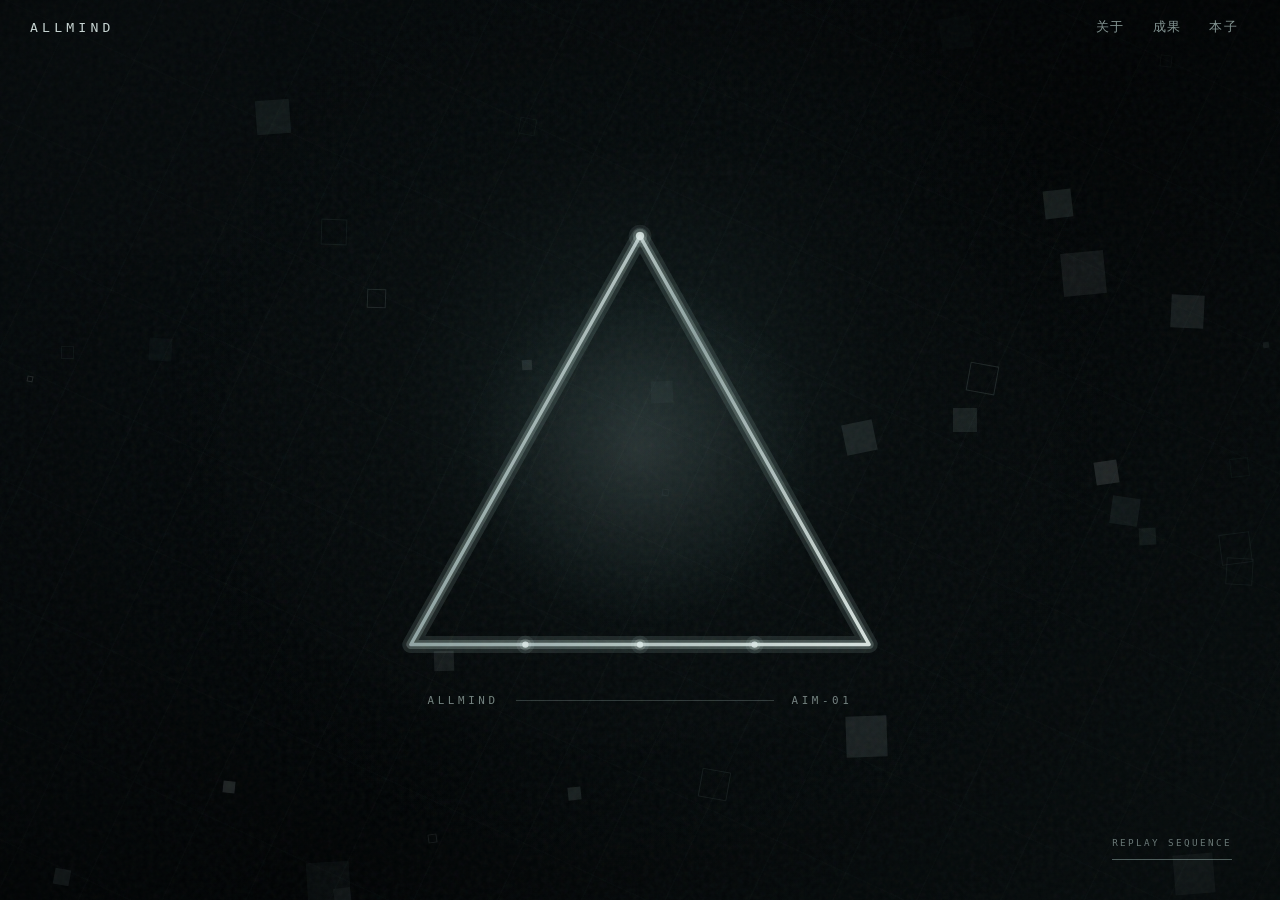
==== index.html @ b362d3a6 "Initial commit: ALLMIND 个人网站 - 首页:AIM 几何标志绘制动画(stroke-dashoffset 逐笔绘制,双层描边伪造辉光,全程零 SVG 滤镜)  - 内容页:关于" ====
<!doctype html>
<!--
  <!doctype html> 是文档类型声明，不是普通 HTML 标签。
  它告诉浏览器按照现代 HTML5 标准模式解析页面，避免进入兼容旧网页的怪异模式。
-->
<html lang="zh-CN">
  <!--
    <html> 是整个文档的根元素。
    lang="zh-CN" 表示主要语言为简体中文，搜索引擎、翻译工具和屏幕阅读器
    会使用这个信息选择更合适的处理方式。

    HTML 标签通常成对出现：
      <section> 是开始标签；
      </section> 是结束标签；
    标签之间是它的子内容。

    写在开始标签内的 name="value" 叫“属性”：
    - name 是属性名；
    - = 连接属性名和值；
    - value 通常写在双引号内。
  -->
  <head>
    <!--
      <head> 保存页面元数据、标题和外部资源引用，一般不直接显示在页面主体中。
      <body> 才保存用户能够看到或交互的内容。
    -->
    <meta charset="UTF-8" />
    <!-- charset 指定 UTF-8 编码，使中文和大多数字符能够正确显示。 -->

    <meta name="viewport" content="width=device-width, initial-scale=1.0" />
    <!--
      viewport 控制移动设备的布局视口：
      - width=device-width：布局宽度等于设备屏幕宽度；
      - initial-scale=1.0：初始缩放比例为 1。
    -->

    <meta name="theme-color" content="#05090a" />
    <!-- 部分移动浏览器会用 theme-color 设置地址栏等界面的主题色。 -->

    <title>AIM // Linkage Sequence</title>
    <!-- title 显示在浏览器标签页和书签名称中。 -->

    <link rel="stylesheet" href="./style.css" />
    <!--
      <link> 引入外部资源：
      - rel="stylesheet" 表示资源是样式表；
      - href="./style.css" 表示读取当前目录中的 style.css；
      - ./ 代表“当前 HTML 文件所在目录”。
    -->
  </head>
  <body>
    <!-- 顶部主站导航：常显，让访客从动画门面直接进入三个内容页。 -->
    <nav class="home-nav" aria-label="站点导航">
      <a class="home-nav-brand" href="./index.html" aria-current="page">ALLMIND</a>
      <div class="home-nav-links">
        <a href="./about.html">关于</a>
        <a href="./works.html">成果</a>
        <a href="./notebook.html">本子</a>
      </div>
    </nav>

    <!--
      id 与 class 的区别：
      - id 在一个页面中应当唯一，例如 id="scene"；
      - class 可以被多个元素复用，也可同时写多个类名；
      - CSS 中 #scene 选择 id，.scene 选择 class；
      - JavaScript 可以通过 querySelector 使用相同的选择器语法。
    -->

    <!--
      整个页面只有一个主场景。
      scene 同时作为 CSS 背景容器，以及 JS 添加 restarting/is-complete 状态类的节点。
    -->
    <main class="scene" id="scene" aria-label="A 与 M 几何标志动画，单击可跳过绘制，结尾两次闪烁不可跳过，闪烁结束后双击可重新播放">
      <!-- aria-hidden 表示这两个元素只有装饰作用，屏幕阅读器无需朗读。 -->
      <div class="noise" aria-hidden="true"></div>
      <div class="scanline" aria-hidden="true"></div>
      <!-- 背景不规则方块层：方块本体由 app.js 随机生成分布与亮度。 -->
      <div class="blocks" aria-hidden="true"></div>

      <section class="mark-wrap" aria-label="几何字母 A 与 M">
        <div class="halo" aria-hidden="true"></div>

        <!--
          viewBox 建立 520×460 的内部坐标系。
          页面缩放 SVG 时，所有路径坐标仍然以这个固定坐标系计算。

          SVG 是基于 XML 的矢量图形语法：
          - 与位图不同，放大后路径不会出现像素锯齿；
          - path 保存点和线的数学坐标；
          - stroke 控制线条，fill 控制内部填充。

          role="img" 告诉无障碍工具把整个 SVG 当作一张图片；
          aria-labelledby="logo-title logo-desc" 表示图片名称和描述来自
          id 为 logo-title、logo-desc 的两个元素。
        -->
        <svg class="mark" viewBox="0 0 520 460" role="img" aria-labelledby="logo-title logo-desc">
          <!-- title 和 desc 为屏幕阅读器提供图形名称及绘制过程说明。 -->
          <title id="logo-title">A 与 M 合体几何标志</title>
          <desc id="logo-desc">外部三角形完成后，从底边四分之一和四分之三处同时连接顶点，绘制横线形成 A，再从横线两端连接底边中点形成 M，最后从横线中点垂直连接底边</desc>

          <!-- defs 中的滤镜和渐变不会直接显示，由后续图形通过 id 引用。 -->
          <defs>
            <!--
              这里原来定义了一个 <filter id="glow">（feGaussianBlur + feMerge）来产生
              发光描边，现已移除，改用“双层描边”伪造辉光：
              每条线条下方垫两条更粗、更淡、圆头的同形路径（.glow-far / .glow-near）。

              原因：SVG 滤镜是逐帧的离屏光栅化。绘制动画每帧都在改 stroke-dashoffset，
              等于每帧重算一次高斯模糊，这是全屏播放卡顿的最大来源；而滤镜带来的
              离屏缓冲还会让矢量线条发虚。双层描边是普通矢量绘制，零滤镜开销，
              线条也能保持锐利。
            -->

            <!--
              userSpaceOnUse 让渐变使用 SVG 坐标，而不是每条路径自己的包围盒。
              水平线的包围盒高度为 0；如果使用默认 objectBoundingBox，部分浏览器
              无法绘制该渐变，所以这里必须使用 userSpaceOnUse。
            -->
            <linearGradient id="metal" gradientUnits="userSpaceOnUse" x1="58" y1="38" x2="462" y2="398">
              <!--
                stop 定义渐变色标：
                - offset=0 是渐变起点；
                - offset=.45 是 45% 位置；
                - offset=1 是渐变终点。
              -->
              <stop offset="0" stop-color="#edf7f4" />
              <stop offset=".45" stop-color="#8fa3a2" />
              <stop offset="1" stop-color="#d8e3df" />
            </linearGradient>

            <!-- 标志中央的柔和径向光。 -->
            <radialGradient id="core" cx="50%" cy="48%" r="52%">
              <stop offset="0" stop-color="#dcebea" stop-opacity=".22" />
              <stop offset="1" stop-color="#89b2ae" stop-opacity="0" />
            </radialGradient>
          </defs>

          <!-- 位于所有线条下方的半透明中央微光。 -->
          <circle class="core" cx="260" cy="232" r="155" fill="url(#core)" />

          <!--
            外三角形是一条连续闭合路径：
            顶点(260,38) → 左下角(58,398) → 右下角(462,398) → Z 回到顶点。
            使用单条路径可以保证三个角在最终状态完全闭合。
          -->
          <g class="geometry outer" fill="none" stroke="url(#metal)" stroke-width="3">
            <!--
              path 的 d 属性是一串绘图命令：
              - M260 38：把画笔移动到 (260,38)，不画线；
              - L58 398：从当前位置画直线到 (58,398)；
              - L462 398：继续画直线到底边右端；
              - Z：关闭路径，自动连回最初的 M 坐标。

              SVG 坐标原点位于左上角：x 向右增大，y 向下增大。
            -->
            <!-- 两条辉光垫层必须排在主体之前：SVG 按文档顺序绘制，后写的画在上面。 -->
            <path class="glow glow-far" d="M260 38 L58 398 L462 398 Z" />
            <path class="glow glow-near" d="M260 38 L58 398 L462 398 Z" />
            <path class="draw outer-triangle" d="M260 38 L58 398 L462 398 Z" />
          </g>

          <!--
            内部 AIM 结构：
            - 外三角形底边从 x=58 到 x=462，全长 404；
            - x=159 = 58 + 404×1/4；
            - x=361 = 58 + 404×3/4；
            - 横线 y=221，距底边高度为 398-221=177；
            - 横线端点是它与两条 A 内斜线的交点；
            - (260,398) 是外三角形底边中点。
          -->
          <g class="geometry inner-a" fill="none" stroke="url(#metal)" stroke-width="3.5">
            <!--
              <g> 表示 group（分组）。
              fill、stroke、stroke-width 写在父级 g 上，内部 path 会继承它们；
              横线单独写 stroke 属性，则会覆盖继承的 stroke 渐变。
            -->

            <!-- 两条线分别从底边 1/4、3/4 处同时画向顶点，构成 A 的主体。 -->
            <path class="glow glow-far" d="M159 398 L260 38" />
            <path class="glow glow-near" d="M159 398 L260 38" />
            <path class="draw inner-left" d="M159 398 L260 38" />

            <path class="glow glow-far" d="M361 398 L260 38" />
            <path class="glow glow-near" d="M361 398 L260 38" />
            <path class="draw inner-right" d="M361 398 L260 38" />

            <!--
              A 的横线从中心向两侧展开。
              它用 scaleX 而不是 stroke-dashoffset 做动画，所以两个辉光垫层
              也要做同样的 scaleX（由 revealCrossbar 同步驱动）。
            -->
            <path class="glow glow-far glow-bar" d="M208.66 221 L311.34 221" />
            <path class="glow glow-near glow-bar" d="M208.66 221 L311.34 221" />
            <path class="a-bar" d="M208.66 221 L311.34 221" stroke="#dce9e7" />

            <!-- 从横线两端同时连接底边中点，与 A 的下半段共同构成 M。 -->
            <path class="glow glow-far" d="M208.66 221 L260 398" />
            <path class="glow glow-near" d="M208.66 221 L260 398" />
            <path class="draw m-left" d="M208.66 221 L260 398" />

            <path class="glow glow-far" d="M311.34 221 L260 398" />
            <path class="glow glow-near" d="M311.34 221 L260 398" />
            <path class="draw m-right" d="M311.34 221 L260 398" />

            <!-- 从横线中心垂直连接底边中点，形成 I 的主体。 -->
            <path class="glow glow-far" d="M260 221 L260 398" />
            <path class="glow glow-near" d="M260 221 L260 398" />
            <path class="draw i-stem" d="M260 221 L260 398" />
          </g>

          <!-- 关键连接点的发光圆点。 -->
          <g class="nodes" fill="#dce9e7">
            <!--
              circle 使用圆心坐标 cx/cy 和半径 r。
              例如 cx="260" cy="38" 表示圆心位于三角形顶点。

              每个节点同样用两层同心圆伪造辉光：半径更大、透明度更低。
              这些圆和主体圆在同一个 <g> 里，因此共用 nodes-in 淡入动画。
              辉光圆排在主体圆之前，保证实心亮点画在最上层。
            -->
            <circle class="glow-dot glow-dot-far" cx="260" cy="38" r="10" />
            <circle class="glow-dot glow-dot-near" cx="260" cy="38" r="6.4" />
            <circle cx="260" cy="38" r="3.6" />

            <circle class="glow-dot glow-dot-far" cx="159" cy="398" r="8" />
            <circle class="glow-dot glow-dot-near" cx="159" cy="398" r="5.2" />
            <circle cx="159" cy="398" r="2.8" />

            <circle class="glow-dot glow-dot-far" cx="361" cy="398" r="8" />
            <circle class="glow-dot glow-dot-near" cx="361" cy="398" r="5.2" />
            <circle cx="361" cy="398" r="2.8" />

            <circle class="glow-dot glow-dot-far" cx="260" cy="398" r="8" />
            <circle class="glow-dot glow-dot-near" cx="260" cy="398" r="5.2" />
            <circle cx="260" cy="398" r="2.8" />
          </g>
        </svg>

        <!-- 纯装饰状态栏，不参与几何动画和无障碍朗读。 -->
        <div class="status" aria-hidden="true">
          <!--
            span 是没有默认视觉语义的行内容器，适合包裹短文字或装饰线。
            三个 span 由 CSS Flex 布局排列在同一行。
          -->
          <span class="status-copy">ALLMIND</span>
          <span class="status-rule"></span>
          <span class="status-code">AIM-01</span>
        </div>
      </section>

      <!--
        登录与注册入口在结尾第一次闪烁开始时出现，并同步上升；
        两次闪烁结束后才可以点击。

        nav 表示这组链接属于页面导航；它的最终位置由 CSS 设置为
        top: calc(50% + 7.25rem)，即从原页面中线继续向下移动约 116px。
        到达指定位置的是整个按钮组的“上边缘”，而不是按钮组的中心。

        初始的 inert 会让按钮在屏幕下方等待期间无法被鼠标或键盘选中；
        JavaScript 在闪烁结束后移除 inert，并同步更新 aria-hidden。
      -->
      <nav
        class="auth-actions"
        id="auth-actions"
        aria-label="账号操作"
        aria-hidden="true"
        inert
      >
        <!-- a 标签负责页面跳转；href 指向之前创建的登录和注册页面。 -->
        <a class="access-button access-button-primary" href="./login.html">登录</a>
        <a class="access-button access-button-secondary" href="./register.html">注册</a>
      </nav>

      <!-- 点击按钮重播；页面其他位置也支持双击重播。 -->
      <button class="replay" id="replay" type="button" aria-label="重新播放动画">
        <!--
          type="button" 明确它是普通按钮；如果以后放进 form，
          它不会像默认 submit 按钮那样提交表单。
          aria-label 提供中文无障碍名称，按钮仍可显示英文视觉文字。
        -->
        REPLAY SEQUENCE
      </button>
    </main>

    <!--
      放在 body 末尾，确保脚本执行时上面的 DOM 元素已经创建完成。
      src="./app.js" 会下载并执行外部 JavaScript 文件。
    -->
    <script src="./app.js"></script>
  </body>
</html>
---- style.css ----
/*
 * AIM 页面样式结构
 * ----------------
 * 1. 全局基础样式
 * 2. 场景背景与氛围层
 * 3. SVG 标志及其初始状态
 * 4. 状态文字和重播按钮
 * 5. 装饰动画关键帧
 * 6. JavaScript 播放时使用的状态类
 * 7. 响应式与无障碍设置
 */

/*
 * ==================== CSS 语法基础 ====================
 *
 * CSS 的基本结构：
 *
 *     选择器 {
 *       属性: 值;
 *     }
 *
 * - 选择器决定“选中哪些 HTML 元素”；
 * - { ... } 是这组样式的声明块；
 * - 属性名说明要改变什么，例如 color；
 * - 冒号 : 分隔属性和值；
 * - 分号 ; 结束一条声明；
 * - CSS 属性一般使用连字符命名，例如 background-color；
 * - 与 JavaScript 不同，CSS 的空格和换行通常只影响可读性。
 *
 * 本文件常见选择器：
 * - .scene：选中 class="scene" 的元素；
 * - #scene：选中 id="scene" 的元素（本文件目前主要使用 class）；
 * - html, body：逗号表示两个选择器共享同一组声明；
 * - .scene::before：选中由 CSS 生成的伪元素；
 * - .replay:hover：只在鼠标悬停状态下匹配；
 * - .is-complete .draw：空格表示选中 .is-complete 内部的 .draw。
 *
 * class 适合复用和状态组合；id 应在页面中唯一，通常用于 JS 定位或锚点。
 */

/* ==================== 1. 全局基础样式 ==================== */

:root {
  /*
   * :root 表示文档根元素，在 HTML 中就是 <html>。
   * 全局字体、主题颜色和 CSS 自定义属性通常放在这里。
   */

  /* 告诉浏览器本页面采用深色主题，表单控件也会优先使用深色外观。 */
  color-scheme: dark;

  /* 依次尝试等宽字体；前面的字体不存在时自动使用后面的字体。 */
  font-family: "IBM Plex Mono", "JetBrains Mono", "SFMono-Regular", Consolas, monospace;
  background: #05090a;
}

/* border-box 让 width/height 包含 padding 和 border，尺寸更容易计算。 */
/*
 * * 是通配选择器，匹配所有元素。
 *
 * box-sizing 默认是 content-box：width 只包含内容区；
 * border-box：width 同时包含内容、padding 和 border，更容易控制最终尺寸。
 */
* { box-sizing: border-box; }

/*
 * 逗号表示 html 和 body 都应用后面的声明。
 * 一行内可以写多条“属性:值;”，效果与分行完全相同。
 */
html, body { width: 100%; min-height: 100%; margin: 0; }

/* 页面不滚动，始终作为一个全屏动画场景。 */
body { overflow: hidden; background: #05090a; }

/* button 默认不会继承字体，这里让它使用页面的等宽字体。 */
button { font: inherit; }

/* ==================== 2. 场景背景与氛围层 ==================== */

.scene {
  /* 为内部绝对定位元素建立定位上下文。 */
  /*
   * position:relative 不会让元素脱离普通布局，但会成为内部
   * position:absolute 元素的定位参考。
   */
  position: relative;

  /* Grid + place-items:center 是最简洁的水平、垂直居中组合。 */
  /*
   * display:grid 开启网格布局。
   * 本场景只有一个主要内容区，不需要显式划分行列；
   * place-items:center 是 align-items 和 justify-items 的简写。
   */
  display: grid;

  /* svh 使用移动端浏览器当前可见视口高度，减少地址栏造成的跳动。 */
  min-height: 100svh;
  place-items: center;

  /*
   * isolation 创建独立层叠上下文，让负 z-index 的背景层不会跑到 body 后面。
   */
  isolation: isolate;

  /*
   * overflow:hidden 会裁剪超出场景边界的网格和扫描光。
   * cursor:crosshair 把鼠标样式改为十字准星，只是视觉提示。
   */
  overflow: hidden;
  cursor: crosshair;

  /*
   * background 可以用逗号叠加多层背景，写在前面的位于上层。
   *
   * rgba(r,g,b,a) 的前三项是红绿蓝，a 是透明度，范围 0~1。
   * radial-gradient 产生径向渐变；linear-gradient 产生线性渐变。
   */
  /* 两层渐变：中心微光 + 全屏暗色底。 */
  background:
    radial-gradient(circle at 50% 45%, rgba(30, 49, 49, .52) 0, rgba(7, 13, 14, .76) 30%, transparent 58%),
    linear-gradient(135deg, #070d0f 0%, #020506 54%, #091011 100%);
}

/*
 * ::before 负责缓慢漂移的网格纹理；
 * ::after 复用基础定位，但随后被改造成固定暗角层。
 */
.scene::before,
.scene::after {
  /*
   * ::before 和 ::after 是伪元素，HTML 中不需要额外标签。
   * 伪元素必须设置 content 才会生成盒子，空字符串表示不显示文字。
   */
  content: "";

  /*
   * position:absolute 让元素脱离普通布局。
   * inset:-20% 是 top/right/bottom/left:-20% 的简写，
   * 让纹理比视口更大，移动时不容易露出边缘。
   */
  position: absolute;
  inset: -20%;

  /*
   * z-index 控制同一层叠上下文中的前后顺序。
   * 数值越大通常越靠前；负值放到主内容后方。
   */
  z-index: -2;
  background:
    repeating-linear-gradient(115deg, transparent 0 74px, rgba(157, 186, 179, .025) 75px 76px),
    repeating-linear-gradient(25deg, transparent 0 107px, rgba(157, 186, 179, .02) 108px 109px);
  animation: drift 18s linear infinite;
}

/*
 * 漂移的网格层比视口大 40%（inset:-20%），且铺着两层重复渐变。
 * 提升为合成层后，位移只改变图层变换，不必每帧重绘这块超大背景 ——
 * 这是全屏浏览时最容易被忽略的一处大面积重绘。
 */
.scene::before { will-change: transform; }

.scene::after {
  z-index: 4;

  /* 暗角层不接收鼠标事件，下面的按钮仍然可以点击。 */
  pointer-events: none;
  background: radial-gradient(ellipse at center, transparent 33%, rgba(0, 0, 0, .2) 63%, rgba(0, 0, 0, .84) 100%);
  animation: none;
}

/* 全屏颗粒层：内嵌 SVG 的 feTurbulence 生成程序化噪点，无需图片文件。 */
.noise {
  /*
   * inset:0 是 top/right/bottom/left:0 的简写，
   * 因而噪点层会完整覆盖最近的定位祖先 .scene。
   */
  position: absolute;
  inset: 0;
  z-index: 3;
  pointer-events: none;
  /* opacity 作用于整个元素及其内容，0 完全透明，1 完全不透明。 */
  opacity: .1;

  /*
   * data:image/svg+xml,... 是 Data URL，把一小段 SVG 直接写入 CSS。
   * %3C、%3E 等是 URL 编码后的 <、>，避免特殊字符破坏 CSS 语法。
   */
  background-image: url("data:image/svg+xml,%3Csvg viewBox='0 0 180 180' xmlns='http://www.w3.org/2000/svg'%3E%3Cfilter id='n'%3E%3CfeTurbulence type='fractalNoise' baseFrequency='.9' numOctaves='3' stitchTiles='stitch'/%3E%3C/filter%3E%3Crect width='100%25' height='100%25' filter='url(%23n)' opacity='.52'/%3E%3C/svg%3E");

  /*
   * animation 简写依次包含名称、时长、时间函数和重复次数。
   * steps(2) 让动画分两步跳变，而不是平滑插值；infinite 表示无限循环。
   */
  animation: grain .2s steps(2) infinite;

  /*
   * 噪点层覆盖整个视口，而 grain 每 0.2 秒就改变一次位移。
   * 提升为合成层后，这每秒 5 次的跳动只移动图层，不再重绘全屏噪点。
   */
  will-change: transform;
}

/* 从上向下扫过画面的淡色扫描光。 */
.scanline {
  position: absolute;
  /*
   * 四个 inset 值的顺序与 margin 相同：上、右、下、左。
   * 这里只有三个值：上=-35%，左右=0，下=auto。
   */
  inset: -35% 0 auto;
  z-index: 2;
  height: 28%;
  pointer-events: none;
  opacity: 0;
  background: linear-gradient(transparent, rgba(155, 199, 193, .055), rgba(220, 243, 239, .18), transparent);
  /*
   * 这里比前面的动画多一个 1.8s，它是 animation-delay：
   * 页面载入 1.8 秒后才开始第一次扫描。
   */
  animation: scan 5.8s ease-in-out 1.8s infinite;

  /* 扫描光用 translateY 位移，同样提升为合成层避免逐帧重绘。 */
  will-change: transform;
}

/* 背景不规则方块：方块本体由 app.js 随机生成,这里只负责容器与呼吸动画。 */
.blocks {
  position: absolute;
  inset: 0;
  /* 位于几何标志之后、网格纹理之前,作为纯背景装饰。 */
  z-index: -1;
  overflow: hidden;
  pointer-events: none;
}

.block {
  position: absolute;
  /* 尺寸、位置、颜色、基础透明度都由 JS 内联写入;--op 是呼吸的基准亮度。 */
  opacity: var(--op, .08);
  animation: block-breathe var(--dur, 9s) ease-in-out var(--delay, 0s) infinite;
}

/* 方块缓慢“呼吸”：从自身基准亮度渐暗到几乎消失,再恢复。 */
@keyframes block-breathe {
  0%, 100% { opacity: var(--op, .08); }
  50% { opacity: .015; }
}

/* ==================== 3. SVG 标志及其初始状态 ==================== */

.mark-wrap {
  position: relative;

  /* 在宽屏最大 590px，在窄屏使用视口宽度的 72%。 */
  /*
   * min(a,b) 选择较小值：
   * - 72vw 表示视口宽度的 72%；
   * - 590px 表示最大不超过 590 个 CSS 像素。
   */
  width: min(72vw, 590px);

  /*
   * 这里原有 filter: drop-shadow(0 22px 45px rgba(0,0,0,.72))，已移除，原因有两点：
   *
   * 1. 卡顿：它让整个标志子树先渲染到一个离屏表面再合成，而子树里的
   *    SVG 每帧都在变（描边动画），等于每帧重算一次 45px 半径的阴影；
   * 2. 模糊：离屏光栅化会按某个中间分辨率取样再缩放回屏幕尺寸，线条因此发虚。
   *    移除后 SVG 直接按矢量绘制，边缘会明显更锐利。
   *
   * 深色背景上这层阴影本来就几乎不可见，移除后视觉几乎没有差别。
   */
}

/* SVG 随容器等比例缩放；overflow:visible 允许辉光超出 viewBox。 */
.mark {
  /*
   * SVG 默认类似行内元素，可能在基线下留下空隙；
   * display:block 可以消除该空隙。
   */
  display: block;
  width: 100%;
  overflow: visible;
}

/* 标志后方呼吸式扩散的光晕。 */
.halo {
  position: absolute;
  inset: 17% 15%;
  /* 50% 圆角会把矩形变成椭圆。 */
  border-radius: 50%;
  opacity: 0;

  /*
   * 用径向渐变直接得到柔和光团，替代原来的 filter: blur(40px)。
   * blur() 需要每帧对整块区域做一次高斯模糊（这个光团还在做缩放动画），
   * 而径向渐变的边缘本身就是渐隐的，渲染代价几乎为零。
   * 三层色标让衰减曲线接近原来的模糊效果。
   */
  background: radial-gradient(
    circle,
    rgba(112, 155, 151, .17) 0%,
    rgba(112, 155, 151, .07) 42%,
    transparent 72%
  );

  animation: halo 8s ease-in-out 3.9s infinite;
}

/*
 * 辉光不再使用 SVG 滤镜（原 #glow 已从 index.html 移除）。
 *
 * 现在改用“双层描边”伪造发光：每条线条下方垫两条同形路径
 * （.glow-far / .glow-near），它们更粗、更淡、圆头，与主体线条
 * 以同一中心线叠加，越靠中心越亮、向外自然递减。
 *
 * 为什么这样做：
 * - 原来的 <filter id="glow">（feGaussianBlur + feMerge）是逐帧离屏光栅化。
 *   绘制动画每帧都在改 stroke-dashoffset，等于每帧重算一次高斯模糊，
 *   这是全屏播放卡顿的最大来源；离屏缓冲还会让矢量线条发虚。
 * - 双层描边是普通矢量绘制，零滤镜开销，线条保持完全锐利，
 *   而且绘制全程都能带辉光，不必在观感和性能之间取舍。
 */

/* ==================== 辉光垫层（双层描边伪造发光） ==================== */

/*
 * 三条描边（15 / 8 / 3.5）都以路径中心线为基准重叠绘制。
 * 与 .draw 一样先隐藏，等 JS 开始绘制时再显示，避免首帧闪现完整图形。
 */
.glow {
  fill: none;
  stroke-linecap: round;
  stroke-linejoin: round;
  visibility: hidden;
  stroke-dasharray: 0 9999;
  stroke-dashoffset: 0;
}

/* 外层：最粗、最淡，负责辉光的外部扩散。 */
.glow-far {
  stroke: rgba(188, 219, 213, .13);
  stroke-width: 15;
}

/* 内层：稍细、稍亮，让辉光从线条本体到外缘平滑过渡。 */
.glow-near {
  stroke: rgba(203, 230, 224, .22);
  stroke-width: 8;
}

/* 横线的两个垫层跟随 .a-bar 一起做 scaleX 展开，因此需要同样的变换参考系。 */
.glow-bar {
  transform-box: fill-box;
  transform-origin: center;
  transform: scaleX(0);
}

/* 节点辉光：两层更大的同心圆，与主体圆共用 nodes-in 淡入。 */
.glow-dot-far { fill: rgba(220, 233, 231, .1); }
.glow-dot-near { fill: rgba(220, 233, 231, .2); }

/*
 * 所有由 JavaScript 绘制的路径默认隐藏。
 * 这可以防止 JS 尚未执行时，浏览器先短暂显示完整图形。
 */
.draw {
  /*
   * visibility:hidden 会保留元素的几何信息，但不绘制它。
   * 因此 JS 仍然可以调用 getTotalLength() 计算路径长度。
   *
   * display:none 则可能让某些几何测量或动画流程更难处理，
   * 所以这里选择 visibility。
   */
  visibility: hidden;

  /*
   * stroke-dasharray 定义 SVG 描边“实线段、空白段”的交替长度；
   * stroke-dashoffset 控制整个虚线图案沿路径移动多少距离。
   * 初始值主要用于防止 JS 执行前闪现，真正长度会由 JS 动态覆盖。
   */
  stroke-dasharray: 0 9999;
  stroke-dashoffset: 0;
}

.outer-triangle {
  /* 圆角连接能避免三角形顶点出现尖锐缺口。 */
  stroke-linejoin: round;
}

/* 内部线条的端点和连接处使用圆角，与辉光风格保持一致。 */
.inner-left,
.inner-right,
.m-left,
.m-right,
.i-stem {
  stroke-linecap: round;
  stroke-linejoin: round;
}

.a-bar {
  stroke-linecap: round;
  visibility: hidden;

  /*
   * transform-box:fill-box 让变换参考横线自身的包围盒；
   * transform-origin:center 让 scaleX(0→1) 从中心同时向两侧展开。
   */
  transform-box: fill-box;
  transform-origin: center;
  /*
   * transform 不改变文档布局，只改变最终绘制结果。
   * scaleX(0) 将横向比例缩小为 0，所以横线不可见但仍保留结构。
   */
  transform: scaleX(0);
}

/* 中央径向微光，延迟到几何标志接近完成时出现。 */
/*
 * animation 简写此处依次为：
 * 名称 core-in、时长 2s、缓动 ease-out、延迟 3.35s、填充 forwards。
 * forwards 表示播放结束后保留最后一个关键帧。
 */
.core { opacity: 0; animation: core-in 2s ease-out 3.35s forwards; }

/*
 * 顶点与底边节点采用短促闪烁的 steps 动画。
 * 这里同样不挂滤镜：glow 和 opacity 在同一个元素上，会让那段淡入
 * 每帧重算一次模糊；辉光统一留到完成态点亮（见 .is-complete .nodes）。
 */
.nodes { opacity: 0; animation: nodes-in .4s steps(2) 4.15s forwards; }

/* ==================== 4. 状态文字、账号入口和重播按钮 ==================== */

.status {
  /*
   * Flex 布局适合把左文字、伸缩横线、右文字排列在同一行。
   * align-items:center 让三个子项在交叉轴上垂直居中。
   */
  display: flex;
  align-items: center;
  width: 72%;
  margin: -1.3rem auto 0;
  color: rgba(183, 203, 199, .62);
  /*
   * clamp(最小值, 理想值, 最大值)：
   * 字号随视口宽度变化，但不会小于 .54rem 或大于 .68rem。
   * rem 相对于根元素字体大小，vw 相对于视口宽度。
   */
  font-size: clamp(.54rem, 1.2vw, .68rem);
  letter-spacing: .33em;
  opacity: 0;
  transform: translateY(8px);
  animation: status-in .7s ease 4.4s forwards;
}

.status-rule {
  /*
   * flex:1 让中间线占据文字之外的剩余宽度。
   * margin 的两个值表示：上下 0，左右 1.1rem。
   */
  flex: 1;
  height: 1px;
  margin: 0 1.1rem;
  background: rgba(166, 190, 185, .26);
}

/*
 * 登录与注册按钮组的初始位置。
 *
 * position:absolute 让它以全屏 .scene 为定位参考；
 * top:100% 把按钮组的上边缘放在视口底边，因此整个按钮组位于页面下方；
 * left:50% 配合 translateX(-50%) 只负责水平居中，不做垂直方向的居中。
 */
.auth-actions {
  position: absolute;
  top: 100%;
  left: 50%;
  z-index: 5;
  display: flex;
  gap: clamp(.7rem, 2vw, 1rem);
  width: min(78vw, 430px);
  opacity: 0;
  pointer-events: none;
  transform: translateX(-50%);

  /*
   * top 的过渡产生“由下向上升起”的位移动画。
   * opacity 使用较短时间，让按钮开始移动时同步显现。
   */
  transition:
    top .9s cubic-bezier(.2, .75, .22, 1),
    opacity .42s ease-out;
}

/* 两个 a 标签共享按钮的尺寸、排版和交互基础样式。 */
.access-button {
  display: grid;
  flex: 1;
  min-width: 0;
  height: 48px;
  place-items: center;
  border: 1px solid rgba(201, 224, 219, .55);
  border-radius: 2px;
  color: #dce9e6;
  font-family: "Microsoft YaHei", "PingFang SC", sans-serif;
  font-size: .86rem;
  letter-spacing: .24em;
  text-decoration: none;
  box-shadow: 0 0 20px rgba(157, 195, 187, .07);
  transition:
    color .2s ease,
    border-color .2s ease,
    background .2s ease,
    box-shadow .2s ease;
}

/* 登录是主要操作，使用浅色金属质感填充。 */
.access-button-primary {
  color: #07100f;
  background: linear-gradient(110deg, rgba(145, 170, 166, .94), rgba(210, 225, 221, .96) 52%, rgba(145, 169, 165, .94));
}

/* 注册是次要操作，使用半透明深色背景。 */
.access-button-secondary { background: rgba(5, 13, 14, .76); }

.access-button:hover,
.access-button:focus-visible {
  border-color: #e0eeeb;
  box-shadow: 0 0 26px rgba(180, 216, 208, .18);
  outline: none;
}

.access-button-primary:hover,
.access-button-primary:focus-visible { background: #e1ece9; }

.access-button-secondary:hover,
.access-button-secondary:focus-visible {
  color: #fff;
  background: rgba(25, 43, 42, .9);
}

/* 固定在右下角的重播按钮。 */
.replay {
  position: absolute;
  /* clamp 让按钮到边缘的距离在不同屏幕上平滑变化。 */
  right: clamp(1.25rem, 4vw, 3rem);
  bottom: clamp(1.25rem, 4vw, 2.5rem);
  z-index: 5;
  padding: .7rem 0;
  /* 先清除按钮默认边框，再单独绘制底边。 */
  border: 0;
  border-bottom: 1px solid rgba(175, 203, 198, .42);
  color: rgba(191, 215, 211, .52);
  background: transparent;
  font-size: .58rem;
  letter-spacing: .26em;
  cursor: pointer;
  /*
   * transition 只在属性值发生变化时执行平滑过渡。
   * 这里鼠标悬停时文字和底边颜色会在 .25 秒内改变。
   */
  transition: color .25s, border-color .25s;
}

/*
 * :hover 匹配鼠标悬停；
 * :focus-visible 通常匹配键盘导航产生的焦点。
 * 两个选择器用逗号连接，表示任一状态都应用相同样式。
 */
.replay:hover,
.replay:focus-visible {
  color: #e0ece9;
  border-color: #d9e8e4;
  outline: none;
}

/* 两次收尾闪烁期间暂时禁用重播，用较暗的文字提示当前不能操作。 */
.replay:disabled {
  opacity: .4;
  cursor: default;
}

/* ==================== 5. CSS 装饰动画关键帧 ==================== */

/* 中央光由透明变亮，再回落到较柔和的最终强度。 */
/*
 * @keyframes 定义动画随时间变化的属性。
 * 0%、35%、100% 是动画进度，不是页面坐标。
 * 浏览器会自动计算这些关键状态之间的中间值。
 */
@keyframes core-in { 0% { opacity: 0; } 35% { opacity: 1; } 100% { opacity: .55; } }

/* 节点闪现：steps(2) 会产生类似电子信号跳变的感觉。 */
@keyframes nodes-in { 0% { opacity: 0; } 45% { opacity: 1; } 70% { opacity: .25; } 100% { opacity: .9; } }

/* 状态文字淡入并向上归位。 */
@keyframes status-in { to { opacity: 1; transform: none; } }

/* 背景光晕循环呼吸。 */
@keyframes halo { 0%, 100% { opacity: .18; transform: scale(.88); } 50% { opacity: .7; transform: scale(1.1); } }

/* 扫描光从视口上方移动到下方。 */
@keyframes scan { 0% { transform: translateY(-20vh); opacity: 0; } 15% { opacity: 1; } 55% { opacity: .7; } 75%, 100% { transform: translateY(150vh); opacity: 0; } }

/* 快速改变噪点层的位置，模拟每一帧都不同的胶片颗粒。 */
@keyframes grain { 0% { transform: translate(0, 0); } 25% { transform: translate(-1%, 1%); } 50% { transform: translate(1%, -1%); } 75% { transform: translate(1%, 1%); } }

/* 网格背景进行幅度很小的长时间漂移。 */
@keyframes drift { to { transform: translate3d(5%, -3%, 0); } }

/* ==================== 6. JavaScript 使用的状态类 ==================== */

/*
 * JS 重播时会短暂添加 .restarting。
 * animation:none 强制清除这些 CSS 动画的当前播放状态；
 * JS 读取一次 offsetWidth 后移除此类，动画便能重新从第一帧开始。
 */
.restarting .draw,
.restarting .core,
.restarting .nodes,
.restarting .status,
.restarting .halo,
.restarting .auth-actions {
  /*
   * !important 提高这条声明的优先级，确保它能临时覆盖元素原有动画。
   * 一般项目不应滥用 !important；这里用于明确的“强制重置状态”场景。
   */
  animation: none !important;
}

/* 重播开始时按钮应立即回到底部，不能播放一次反向下降动画。 */
.restarting .auth-actions { transition: none !important; }

/*
 * 几何动画正常结束后，JS 添加 .show-auth-actions：
 * - 50% 仍以页面垂直中线为基准；
 * - 再加 7.25rem（默认字号下约 116px），使按钮顶边停在用户标注的红线处；
 * - 没有 translateY(-50%)，所以这里绝不是把按钮中心放到页面中间；
 * - pointer-events:auto 准备接收鼠标事件；闪烁期间仍受 HTML 的 inert 限制，
 *   JS 等两次闪烁结束后才移除 inert，让按钮可以点击。
 */
.show-auth-actions .auth-actions {
  top: calc(50% + 7.25rem);
  opacity: 1;
  pointer-events: auto;
}

/*
 * 用户单击跳过 AIM 动画时会添加 .skip-auth-motion。
 * transition:none 覆盖上面的上升过渡，让按钮直接呈现最终位置。
 */
.skip-auth-motion .auth-actions { transition: none; }

/*
 * 整段动画完成后，JS 添加 .is-complete。
 * 此时彻底移除虚线并强制显示路径，避免浮点路径长度取整留下末端细缝。
 */
.is-complete .draw {
  visibility: visible;
  stroke-dasharray: none;
  stroke-dashoffset: 0;
}

/*
 * 完成态把辉光垫层也锁定为“可见 + 完整实线”。
 * 正常绘制完和单击跳过都会用内联样式设置这些值,这里是 CSS 层的兜底,
 * 避免浮点路径长度取整在末端留下细小缝隙。
 */
.is-complete .glow {
  visibility: visible;
  stroke-dasharray: none;
  stroke-dashoffset: 0;
}

.is-complete .a-bar {
  visibility: visible !important;
  opacity: 1 !important;
  stroke-dasharray: none !important;
  stroke-dashoffset: 0 !important;
  transform: scaleX(1) !important;
}

/*
 * 单击跳过动画时，几何序列可能比这些 CSS 装饰动画更早结束。
 * 因此最终状态类也要锁定一次性装饰元素的最终帧：
 * - core：中央微光；
 * - nodes：关键连接点；
 * - status：底部 ALLMIND / AIM-01 状态栏。
 *
 * halo、scanline、noise 是有意持续循环的环境特效，不在这里停止。
 */
.is-complete .core {
  opacity: .55;
  animation: none;
}

.is-complete .nodes {
  opacity: .9;
  animation: none;
}

.is-complete .status {
  opacity: 1;
  transform: none;
  animation: none;
}

/* ==================== 7. 响应式与无障碍设置 ==================== */

/* 小屏幕上扩大标志占比，并把重播按钮移到底部中央。 */
@media (max-width: 600px) {
  /*
   * @media 是媒体查询。只有视口宽度不超过 600px 时，
   * 其中的声明才参与层叠。
   */
  .mark-wrap { width: min(92vw, 540px); }
  .auth-actions { width: min(88vw, 430px); }
  .replay { right: 50%; transform: translateX(50%); }
}

/*
 * 尊重操作系统的“减少动态效果”设置。
 * CSS 装饰动画会被压缩到近乎瞬间完成，避免持续移动造成不适。
 */
@media (prefers-reduced-motion: reduce) {
  /*
   * prefers-reduced-motion 来自用户的操作系统/浏览器偏好，
   * 不是由页面自行判断。reduce 表示用户希望减少非必要运动。
   */
  .draw { stroke-dashoffset: 0; }
  .core { opacity: .55; }
  .nodes, .status { opacity: .9; transform: none; }
  .auth-actions { transition-duration: .001ms !important; }
  *, *::before, *::after { animation-duration: .001ms !important; animation-iteration-count: 1 !important; }
}

/* ==================== 顶部主站导航 ==================== */

/*
 * 首页是纯动画场景,这里补一条常显的固定导航,
 * 让访客不看完动画也能直接进入“关于 / 成果 / 本子”。
 * z-index 60 高于场景内所有层级(最高 5),保证导航始终可点。
 */
.home-nav {
  position: fixed;
  top: 0;
  left: 0;
  right: 0;
  z-index: 60;
  display: flex;
  align-items: center;
  justify-content: space-between;
  padding: 12px clamp(16px, 4vw, 30px);
}

.home-nav-brand {
  color: rgba(220, 233, 231, .9);
  font-size: .82rem;
  letter-spacing: .32em;
  text-decoration: none;
}

.home-nav-links {
  display: flex;
  gap: 4px;
}

.home-nav-links a {
  padding: 6px 12px;
  border-radius: 2px;
  color: rgba(142, 161, 158, .92);
  font-family: "Microsoft YaHei", "PingFang SC", sans-serif;
  font-size: .84rem;
  letter-spacing: .1em;
  text-decoration: none;
  transition: color .18s ease, background .18s ease;
}

.home-nav-links a:hover {
  color: #e2ece9;
  background: rgba(140, 180, 174, .12);
}

.home-nav a:focus-visible {
  outline: 1px solid #dce9e7;
  outline-offset: 4px;
}
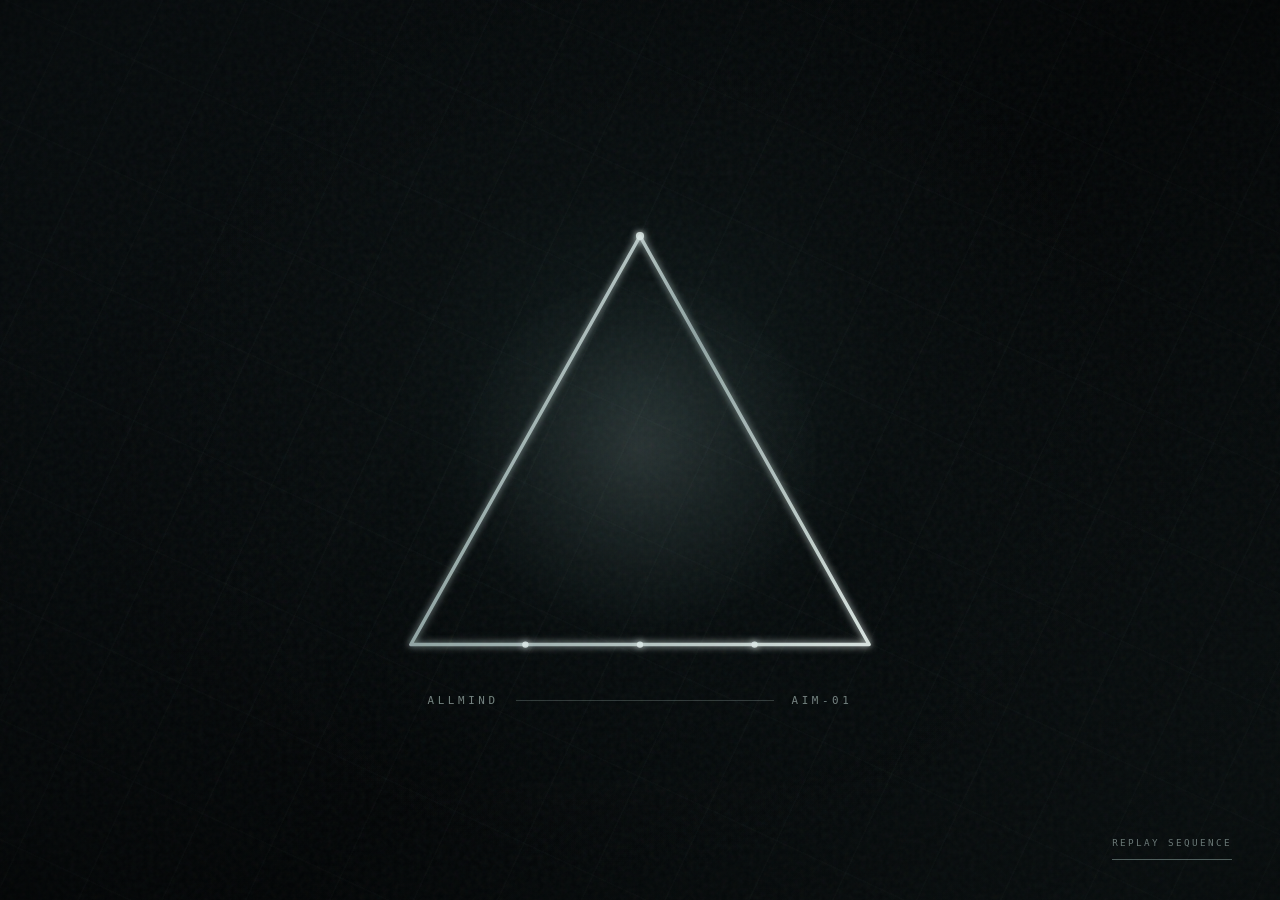
==== commit 57c1e651: "revert: 首页动画回退到初版 将 index.html / style.css / app.js 恢复为性能优化之前的版本,保留初版的高斯辉光滤镜与 drop-shadow 视觉效果。  影响:" ====
--- a/index.html
+++ b/index.html
@@ -49,16 +49,6 @@
     -->
   </head>
   <body>
-    <!-- 顶部主站导航：常显，让访客从动画门面直接进入三个内容页。 -->
-    <nav class="home-nav" aria-label="站点导航">
-      <a class="home-nav-brand" href="./index.html" aria-current="page">ALLMIND</a>
-      <div class="home-nav-links">
-        <a href="./about.html">关于</a>
-        <a href="./works.html">成果</a>
-        <a href="./notebook.html">本子</a>
-      </div>
-    </nav>
-
     <!--
       id 与 class 的区别：
       - id 在一个页面中应当唯一，例如 id="scene"；
@@ -75,8 +65,6 @@
       <!-- aria-hidden 表示这两个元素只有装饰作用，屏幕阅读器无需朗读。 -->
       <div class="noise" aria-hidden="true"></div>
       <div class="scanline" aria-hidden="true"></div>
-      <!-- 背景不规则方块层：方块本体由 app.js 随机生成分布与亮度。 -->
-      <div class="blocks" aria-hidden="true"></div>
 
       <section class="mark-wrap" aria-label="几何字母 A 与 M">
         <div class="halo" aria-hidden="true"></div>
@@ -101,16 +89,17 @@
 
           <!-- defs 中的滤镜和渐变不会直接显示，由后续图形通过 id 引用。 -->
           <defs>
-            <!--
-              这里原来定义了一个 <filter id="glow">（feGaussianBlur + feMerge）来产生
-              发光描边，现已移除，改用“双层描边”伪造辉光：
-              每条线条下方垫两条更粗、更淡、圆头的同形路径（.glow-far / .glow-near）。
-
-              原因：SVG 滤镜是逐帧的离屏光栅化。绘制动画每帧都在改 stroke-dashoffset，
-              等于每帧重算一次高斯模糊，这是全屏播放卡顿的最大来源；而滤镜带来的
-              离屏缓冲还会让矢量线条发虚。双层描边是普通矢量绘制，零滤镜开销，
-              线条也能保持锐利。
-            -->
+            <!-- 高斯模糊副本与原图叠加，生成发光描边。 -->
+            <filter id="glow" x="-60%" y="-60%" width="220%" height="220%">
+              <!--
+                stdDeviation 控制模糊程度；
+                result="blur" 给这一步结果命名，后续 feMergeNode 可以引用它。
+              -->
+              <feGaussianBlur stdDeviation="3.2" result="blur" />
+
+              <!-- 先合并模糊副本，再合并 SourceGraphic 原始线条。 -->
+              <feMerge><feMergeNode in="blur" /><feMergeNode in="SourceGraphic" /></feMerge>
+            </filter>
 
             <!--
               userSpaceOnUse 让渐变使用 SVG 坐标，而不是每条路径自己的包围盒。
@@ -154,9 +143,6 @@
 
               SVG 坐标原点位于左上角：x 向右增大，y 向下增大。
             -->
-            <!-- 两条辉光垫层必须排在主体之前：SVG 按文档顺序绘制，后写的画在上面。 -->
-            <path class="glow glow-far" d="M260 38 L58 398 L462 398 Z" />
-            <path class="glow glow-near" d="M260 38 L58 398 L462 398 Z" />
             <path class="draw outer-triangle" d="M260 38 L58 398 L462 398 Z" />
           </g>
 
@@ -177,35 +163,17 @@
             -->
 
             <!-- 两条线分别从底边 1/4、3/4 处同时画向顶点，构成 A 的主体。 -->
-            <path class="glow glow-far" d="M159 398 L260 38" />
-            <path class="glow glow-near" d="M159 398 L260 38" />
             <path class="draw inner-left" d="M159 398 L260 38" />
-
-            <path class="glow glow-far" d="M361 398 L260 38" />
-            <path class="glow glow-near" d="M361 398 L260 38" />
             <path class="draw inner-right" d="M361 398 L260 38" />
 
-            <!--
-              A 的横线从中心向两侧展开。
-              它用 scaleX 而不是 stroke-dashoffset 做动画，所以两个辉光垫层
-              也要做同样的 scaleX（由 revealCrossbar 同步驱动）。
-            -->
-            <path class="glow glow-far glow-bar" d="M208.66 221 L311.34 221" />
-            <path class="glow glow-near glow-bar" d="M208.66 221 L311.34 221" />
+            <!-- A 的横线从中心向两侧展开。 -->
             <path class="a-bar" d="M208.66 221 L311.34 221" stroke="#dce9e7" />
 
             <!-- 从横线两端同时连接底边中点，与 A 的下半段共同构成 M。 -->
-            <path class="glow glow-far" d="M208.66 221 L260 398" />
-            <path class="glow glow-near" d="M208.66 221 L260 398" />
             <path class="draw m-left" d="M208.66 221 L260 398" />
-
-            <path class="glow glow-far" d="M311.34 221 L260 398" />
-            <path class="glow glow-near" d="M311.34 221 L260 398" />
             <path class="draw m-right" d="M311.34 221 L260 398" />
 
             <!-- 从横线中心垂直连接底边中点，形成 I 的主体。 -->
-            <path class="glow glow-far" d="M260 221 L260 398" />
-            <path class="glow glow-near" d="M260 221 L260 398" />
             <path class="draw i-stem" d="M260 221 L260 398" />
           </g>
 
@@ -214,25 +182,10 @@
             <!--
               circle 使用圆心坐标 cx/cy 和半径 r。
               例如 cx="260" cy="38" 表示圆心位于三角形顶点。
-
-              每个节点同样用两层同心圆伪造辉光：半径更大、透明度更低。
-              这些圆和主体圆在同一个 <g> 里，因此共用 nodes-in 淡入动画。
-              辉光圆排在主体圆之前，保证实心亮点画在最上层。
-            -->
-            <circle class="glow-dot glow-dot-far" cx="260" cy="38" r="10" />
-            <circle class="glow-dot glow-dot-near" cx="260" cy="38" r="6.4" />
+            -->
             <circle cx="260" cy="38" r="3.6" />
-
-            <circle class="glow-dot glow-dot-far" cx="159" cy="398" r="8" />
-            <circle class="glow-dot glow-dot-near" cx="159" cy="398" r="5.2" />
             <circle cx="159" cy="398" r="2.8" />
-
-            <circle class="glow-dot glow-dot-far" cx="361" cy="398" r="8" />
-            <circle class="glow-dot glow-dot-near" cx="361" cy="398" r="5.2" />
             <circle cx="361" cy="398" r="2.8" />
-
-            <circle class="glow-dot glow-dot-far" cx="260" cy="398" r="8" />
-            <circle class="glow-dot glow-dot-near" cx="260" cy="398" r="5.2" />
             <circle cx="260" cy="398" r="2.8" />
           </g>
         </svg>
--- a/style.css
+++ b/style.css
@@ -152,13 +152,6 @@
   animation: drift 18s linear infinite;
 }
 
-/*
- * 漂移的网格层比视口大 40%（inset:-20%），且铺着两层重复渐变。
- * 提升为合成层后，位移只改变图层变换，不必每帧重绘这块超大背景 ——
- * 这是全屏浏览时最容易被忽略的一处大面积重绘。
- */
-.scene::before { will-change: transform; }
-
 .scene::after {
   z-index: 4;
 
@@ -192,12 +185,6 @@
    * steps(2) 让动画分两步跳变，而不是平滑插值；infinite 表示无限循环。
    */
   animation: grain .2s steps(2) infinite;
-
-  /*
-   * 噪点层覆盖整个视口，而 grain 每 0.2 秒就改变一次位移。
-   * 提升为合成层后，这每秒 5 次的跳动只移动图层，不再重绘全屏噪点。
-   */
-  will-change: transform;
 }
 
 /* 从上向下扫过画面的淡色扫描光。 */
@@ -218,32 +205,6 @@
    * 页面载入 1.8 秒后才开始第一次扫描。
    */
   animation: scan 5.8s ease-in-out 1.8s infinite;
-
-  /* 扫描光用 translateY 位移，同样提升为合成层避免逐帧重绘。 */
-  will-change: transform;
-}
-
-/* 背景不规则方块：方块本体由 app.js 随机生成,这里只负责容器与呼吸动画。 */
-.blocks {
-  position: absolute;
-  inset: 0;
-  /* 位于几何标志之后、网格纹理之前,作为纯背景装饰。 */
-  z-index: -1;
-  overflow: hidden;
-  pointer-events: none;
-}
-
-.block {
-  position: absolute;
-  /* 尺寸、位置、颜色、基础透明度都由 JS 内联写入;--op 是呼吸的基准亮度。 */
-  opacity: var(--op, .08);
-  animation: block-breathe var(--dur, 9s) ease-in-out var(--delay, 0s) infinite;
-}
-
-/* 方块缓慢“呼吸”：从自身基准亮度渐暗到几乎消失,再恢复。 */
-@keyframes block-breathe {
-  0%, 100% { opacity: var(--op, .08); }
-  50% { opacity: .015; }
 }
 
 /* ==================== 3. SVG 标志及其初始状态 ==================== */
@@ -259,16 +220,12 @@
    */
   width: min(72vw, 590px);
 
-  /*
-   * 这里原有 filter: drop-shadow(0 22px 45px rgba(0,0,0,.72))，已移除，原因有两点：
-   *
-   * 1. 卡顿：它让整个标志子树先渲染到一个离屏表面再合成，而子树里的
-   *    SVG 每帧都在变（描边动画），等于每帧重算一次 45px 半径的阴影；
-   * 2. 模糊：离屏光栅化会按某个中间分辨率取样再缩放回屏幕尺寸，线条因此发虚。
-   *    移除后 SVG 直接按矢量绘制，边缘会明显更锐利。
-   *
-   * 深色背景上这层阴影本来就几乎不可见，移除后视觉几乎没有差别。
-   */
+  /* 给整个标志和文字区域增加向下的柔和阴影。 */
+  /*
+   * drop-shadow(水平偏移 垂直偏移 模糊半径 颜色) 会依据透明轮廓投影；
+   * 它比 box-shadow 更适合 SVG 和不规则透明图形。
+   */
+  filter: drop-shadow(0 22px 45px rgba(0, 0, 0, .72));
 }
 
 /* SVG 随容器等比例缩放；overflow:visible 允许辉光超出 viewBox。 */
@@ -289,75 +246,18 @@
   /* 50% 圆角会把矩形变成椭圆。 */
   border-radius: 50%;
   opacity: 0;
-
-  /*
-   * 用径向渐变直接得到柔和光团，替代原来的 filter: blur(40px)。
-   * blur() 需要每帧对整块区域做一次高斯模糊（这个光团还在做缩放动画），
-   * 而径向渐变的边缘本身就是渐隐的，渲染代价几乎为零。
-   * 三层色标让衰减曲线接近原来的模糊效果。
-   */
-  background: radial-gradient(
-    circle,
-    rgba(112, 155, 151, .17) 0%,
-    rgba(112, 155, 151, .07) 42%,
-    transparent 72%
-  );
-
+  background: rgba(112, 155, 151, .08);
+  /* blur() 对整个元素做高斯模糊，形成没有硬边的光团。 */
+  filter: blur(40px);
   animation: halo 8s ease-in-out 3.9s infinite;
 }
 
-/*
- * 辉光不再使用 SVG 滤镜（原 #glow 已从 index.html 移除）。
- *
- * 现在改用“双层描边”伪造发光：每条线条下方垫两条同形路径
- * （.glow-far / .glow-near），它们更粗、更淡、圆头，与主体线条
- * 以同一中心线叠加，越靠中心越亮、向外自然递减。
- *
- * 为什么这样做：
- * - 原来的 <filter id="glow">（feGaussianBlur + feMerge）是逐帧离屏光栅化。
- *   绘制动画每帧都在改 stroke-dashoffset，等于每帧重算一次高斯模糊，
- *   这是全屏播放卡顿的最大来源；离屏缓冲还会让矢量线条发虚。
- * - 双层描边是普通矢量绘制，零滤镜开销，线条保持完全锐利，
- *   而且绘制全程都能带辉光，不必在观感和性能之间取舍。
- */
-
-/* ==================== 辉光垫层（双层描边伪造发光） ==================== */
-
-/*
- * 三条描边（15 / 8 / 3.5）都以路径中心线为基准重叠绘制。
- * 与 .draw 一样先隐藏，等 JS 开始绘制时再显示，避免首帧闪现完整图形。
- */
-.glow {
-  fill: none;
-  stroke-linecap: round;
-  stroke-linejoin: round;
-  visibility: hidden;
-  stroke-dasharray: 0 9999;
-  stroke-dashoffset: 0;
-}
-
-/* 外层：最粗、最淡，负责辉光的外部扩散。 */
-.glow-far {
-  stroke: rgba(188, 219, 213, .13);
-  stroke-width: 15;
-}
-
-/* 内层：稍细、稍亮，让辉光从线条本体到外缘平滑过渡。 */
-.glow-near {
-  stroke: rgba(203, 230, 224, .22);
-  stroke-width: 8;
-}
-
-/* 横线的两个垫层跟随 .a-bar 一起做 scaleX 展开，因此需要同样的变换参考系。 */
-.glow-bar {
-  transform-box: fill-box;
-  transform-origin: center;
-  transform: scaleX(0);
-}
-
-/* 节点辉光：两层更大的同心圆，与主体圆共用 nodes-in 淡入。 */
-.glow-dot-far { fill: rgba(220, 233, 231, .1); }
-.glow-dot-near { fill: rgba(220, 233, 231, .2); }
+/* #glow 定义在 index.html 的 SVG <defs> 中。 */
+/*
+ * url(#glow) 引用当前 HTML 内 SVG <defs> 中 id="glow" 的滤镜。
+ * CSS 和 SVG 可以通过 id 进行这种跨语法引用。
+ */
+.geometry { filter: url(#glow); }
 
 /*
  * 所有由 JavaScript 绘制的路径默认隐藏。
@@ -422,12 +322,8 @@
  */
 .core { opacity: 0; animation: core-in 2s ease-out 3.35s forwards; }
 
-/*
- * 顶点与底边节点采用短促闪烁的 steps 动画。
- * 这里同样不挂滤镜：glow 和 opacity 在同一个元素上，会让那段淡入
- * 每帧重算一次模糊；辉光统一留到完成态点亮（见 .is-complete .nodes）。
- */
-.nodes { opacity: 0; animation: nodes-in .4s steps(2) 4.15s forwards; }
+/* 顶点与底边节点采用短促闪烁的 steps 动画。 */
+.nodes { opacity: 0; filter: url(#glow); animation: nodes-in .4s steps(2) 4.15s forwards; }
 
 /* ==================== 4. 状态文字、账号入口和重播按钮 ==================== */
 
@@ -661,17 +557,6 @@
   stroke-dashoffset: 0;
 }
 
-/*
- * 完成态把辉光垫层也锁定为“可见 + 完整实线”。
- * 正常绘制完和单击跳过都会用内联样式设置这些值,这里是 CSS 层的兜底,
- * 避免浮点路径长度取整在末端留下细小缝隙。
- */
-.is-complete .glow {
-  visibility: visible;
-  stroke-dasharray: none;
-  stroke-dashoffset: 0;
-}
-
 .is-complete .a-bar {
   visibility: visible !important;
   opacity: 1 !important;
@@ -733,55 +618,3 @@
   .auth-actions { transition-duration: .001ms !important; }
   *, *::before, *::after { animation-duration: .001ms !important; animation-iteration-count: 1 !important; }
 }
-
-/* ==================== 顶部主站导航 ==================== */
-
-/*
- * 首页是纯动画场景,这里补一条常显的固定导航,
- * 让访客不看完动画也能直接进入“关于 / 成果 / 本子”。
- * z-index 60 高于场景内所有层级(最高 5),保证导航始终可点。
- */
-.home-nav {
-  position: fixed;
-  top: 0;
-  left: 0;
-  right: 0;
-  z-index: 60;
-  display: flex;
-  align-items: center;
-  justify-content: space-between;
-  padding: 12px clamp(16px, 4vw, 30px);
-}
-
-.home-nav-brand {
-  color: rgba(220, 233, 231, .9);
-  font-size: .82rem;
-  letter-spacing: .32em;
-  text-decoration: none;
-}
-
-.home-nav-links {
-  display: flex;
-  gap: 4px;
-}
-
-.home-nav-links a {
-  padding: 6px 12px;
-  border-radius: 2px;
-  color: rgba(142, 161, 158, .92);
-  font-family: "Microsoft YaHei", "PingFang SC", sans-serif;
-  font-size: .84rem;
-  letter-spacing: .1em;
-  text-decoration: none;
-  transition: color .18s ease, background .18s ease;
-}
-
-.home-nav-links a:hover {
-  color: #e2ece9;
-  background: rgba(140, 180, 174, .12);
-}
-
-.home-nav a:focus-visible {
-  outline: 1px solid #dce9e7;
-  outline-offset: 4px;
-}
